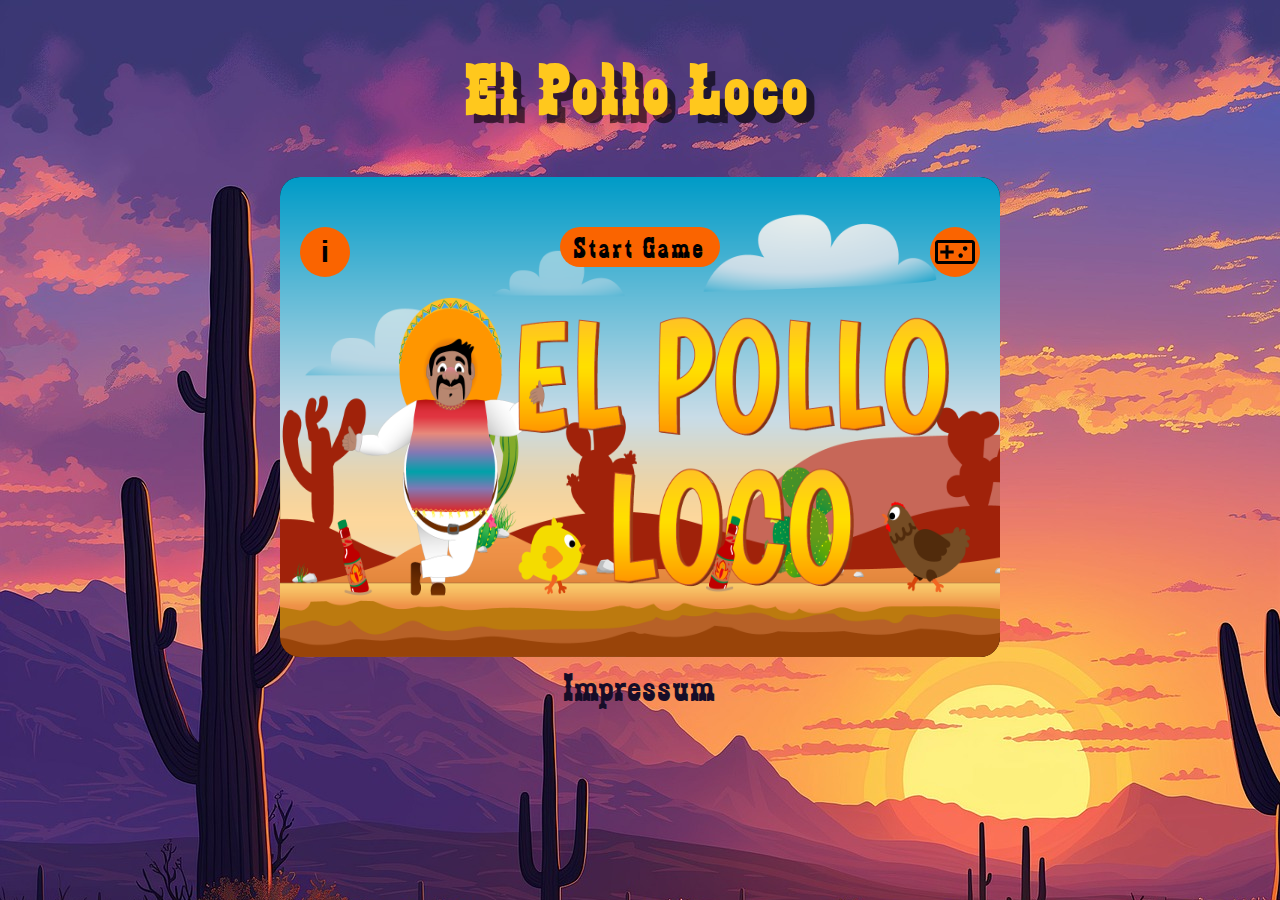
==== index.html @ 18d1c810 "first commit" ====
<!DOCTYPE html>
<html lang="en">
<head>
    <meta charset="UTF-8">
    <meta name="viewport" content="width=device-width, initial-scale=1.0">
    <title>El Pollo Loco</title>
    <link rel="icon" type="image/x-icon" href="./img/sombrero.jpg">
    <link rel="stylesheet" href="style.css">
    <script src="./models/drawable-object.class.js"></script>
    <script src="./models/movable-object.class.js"></script>
    <script src="./models/character.class.js"></script>
    <script src="./models/chicken.class.js"></script>
    <script src="./models/chicken-small.class.js"></script>
    <script src="./models/coin.class.js"></script>
    <script src="./models/bottle.class.js"></script>
    <script src="./models/cloud.class.js"></script>
    <script src="./models/status-bar.class.js"></script>
    <script src="./models/coin-bar.class.js"></script>
    <script src="./models/bottle-bar.class.js"></script>
    <script src="./models/endboss-bar.class.js"></script>
    <script src="./models/world.class.js"></script>
    <script src="./models/background-objecte.class.js"></script>
    <script src="./models/keyboard.class.js"></script>
    <script src="./models/level.class.js"></script>
    <script src="./models/throwable-object.js"></script>
    <script src="./models/endboss.class.js"></script>
    <script src="./levels/level1.js"></script>
    <script src="./js/game.js"></script>
</head>
<body>
    <h1>El Pollo Loco</h1>
    <div id="fullScreen">
        <div id="startScreen">
            <img class="start_screen_img" src="./img/9_intro_outro_screens/start/startscreen_2.png" alt="startscreen image">
            <button id="startButton" class="start_button" onclick="startGame()">Start Game</button>
            <button id="infoButton" class="info_button" onclick="openInfo()">i</button>
            <button id="infoController" class="controller_button" onclick="controllerInfo()"><img src="./img/videogame_asset.svg" alt="icon_controller"></button>
        </div>
        <div class="info_screen d_none" id="infoScreen">
            <img onclick="closeInfo()" class="icon_close" src="./img/close.svg" alt="icon_close">
            <span class="info_text">
                El Pollo Loco is a 2D action game where a Mexican hero battles against chicks, chickens, and a giant chicken boss.<br>
                <br>
                Jump on chicks and chickens, and hurl Tabasco bottles at the boss to win.<br>
                <br>
                If you Hit the boss to emerge victorious!
            </span>
        </div>
        <div class="controller_screen d_none" id="controllerScreen">
            <img onclick="closeInfo()" class="icon_close" src="./img/close.svg" alt="icon_close">
            <div class="how_to_play">
            <h3>How to play:</h3>
            <div class="controller">
            <img src="./img/arrow_left.svg" alt="icon_arrow_left">Move left
            </div>
            <div class="controller">
            <img src="./img/arrow_right.svg" alt="icon_arrow_right">Move right
            </div>
            <div class="controller">
            <img src="./img/space_bar.svg" alt="icon_space_bar">Jump
            </div>
            <div class="controller">
            <img class="controller_bottle" src="./img/6_salsa_bottle/salsa_bottle.png" alt="image_salsa_bottle">D
            </div>
            </div>
        </div>
        <img class="icon_audio d_none" id="iconAudio" onclick="muteAudio()" src="./img/volume_up.svg" alt="icon_audio_volume_up">
        <img class="icon_audio d_none" id="iconAudioOff" onclick="playAudio()" src="./img/volume_off.svg" alt="icon_audio_volume_off">
        <canvas id="canvas" width="720" height="480"></canvas>
         <div style="display: none;" id="gameOver">
            <img class="game_over" src="./img/9_intro_outro_screens/game_over/game over...png" alt="image_game_over">
            <button class="restart_button" id="restartButton" onclick="restartGame()">Restart</button>
        </div>
        <div class="d_none" id="youWin">
            <img class="you_win_img" src="./img/You won, you lost/You Win A.png" alt="image_you_win">
            <button class="back_to_menu_button" id="backToMenuButton" onclick="backToMenu()">Back to Menu</button>
        </div>
        <div id="mobileController" class="controller_mobile d_none">
            <div class="move_keys">
                <button class="touch_btn" id="btnLeft"><img src="./img/arrow_left.svg" alt="icon_arrow_left"></button>
                <button class="touch_btn" id="btnRight"><img src="./img/arrow_right.svg" alt="icon_arrow_right"></button>
            </div>
            <div class="throw_and_jump_key">
                <button class="touch_btn" id="btnJump"><img src="./img/arrow_up.svg" alt="icon_arrow_up"></button>
                <button class="touch_btn" id="btnThrow"><img class="salsa_bottle_img" src="./img/6_salsa_bottle/salsa_bottle.png" alt="image_salsa_bottle"></button>
            </div>
        </div>
        <div class="impressum">
            <a href="impressum.html" target="_blank">Impressum</a>
        </div>
        <div class="landscape_modus d_none" id="landscape">
            <div class="display_flex">
                <img class="icon_sreen_rotation" src="./img/screen_rotation_48dp.svg" alt="icon_sreen_rotation">
                <h2>Please Rotate your device</h2>
            </div>
        </div>
    </div>
</body>
</html>
---- style.css ----
@font-face {
  font-family: 'zabars';
  src:url('fonts/zabars.ttf') format('truetype');
}

body {
  margin: 0;
  display: flex;
  flex-direction: column;
  align-items: center;
  background-image: url('img/background_el_pollo_loco.jpg');
  font-family: 'zabars', Arial, Helvetica, sans-serif;
}

button:hover {
  scale: 1.01;
}

h1 {
  color: #ffc81d;
  letter-spacing: 6px;
  text-shadow: 8px 8px rgba(0, 0, 0, 0.6);
  font-size: 72px;
}

h2 {
  color: #ffc81d;
  letter-spacing: 6px;
  text-shadow: 8px 8px rgba(0, 0, 0, 0.6);
  font-size: 72px;
  margin-block-end: 0;
}

h3 {
  color: #ffc81d;
  letter-spacing: 6px;
  text-shadow: 8px 8px rgba(0, 0, 0, 0.6);
  font-size: 72px;
  margin: 0;
}

a {
  color: #160D28;
  text-decoration: none;
  letter-spacing: 2px;
}

.icon_sreen_rotation {
  width: 180px;
}

.display_flex {
  display: flex;
  justify-content: center;
  align-items: center;
  flex-direction: column;
  padding-top: 320px;
}

canvas {
  background-color: black;
  border-radius: 20px;
  display: block;
}

.start_screen_img {
  height: 480px;
  width: 720px;
  border-radius: 20px;
  position: absolute;
  display: block;
}

.info_button {
  position: absolute;
  transform: translate(20px, 50px);
  width: 50px;
  height: 50px;
  cursor: pointer;
  border-radius: 50%;
  border: unset;
  font-size: 30px;
  font-weight: 700;
  background-color: #FA6400;
}

.controller_button {
  position: absolute;
  transform: translate(650px, 50px);
  width: 50px;
  height: 50px;
  cursor: pointer;
  border-radius: 50%;
  border: unset;
  background-color: #FA6400;
  display: flex;
  align-items: center;
  justify-content: center;
}

.controller_screen {
  position: absolute;
  width: 720px;
  height: 480px;
  background-color: #FA6400;
  border-radius: 20px;
}

.controller {
  display: flex;
  align-items: center;
  font-size: 30px;
}

.how_to_play {
  display: flex;
  align-items: center;
  flex-direction: column;
  gap: 16px;
}

p {
  padding-right: 16px;
}

.info_screen {
  position: absolute;
  width: 720px;
  height: 480px;
  background-color: #FA6400;
  border-radius: 20px;
}

.controller_bottle {
  width: 80px;
}  

.icon_close {
  cursor: pointer;
}

.info_text {
  display: flex;
  justify-content: center;
  text-align: center;
  font-size: 48px;
}

.start_button {
  position: absolute;
  transform: translate(280px, 50px);
  width: 160px;
  height: 40px;
  cursor: pointer;
  border-radius: 20px;
  border: unset;
  font-size: 30px;
  background-color: #FA6400;
  font-family: 'zabars', Arial, Helvetica, sans-serif;
  letter-spacing: 3px;
}

.icon_audio {
  position: absolute;
  transform: translate(330px, 20px);
  border-radius: 50%;
  cursor: pointer;
}

.d_none {
  display: none;
}

.game_over {
  width: 720px;
  height: 485px;
  border-radius: 20px;
  position: absolute;
  transform: translate(0px, -485px);
}

.restart_button {
  position: absolute;
  transform: translate(280px, -420px);
  width: 160px;
  height: 40px;
  cursor: pointer;
  border-radius: 20px;
  border: unset;
  font-size: 30px;
  background-color: #FA6400;
  font-family: 'zabars', Arial, Helvetica, sans-serif;
  letter-spacing: 3px;
}

.you_win_img {
  width: 720px;
  height: 485px;
  border-radius: 20px;
  position: absolute;
  transform: translate(0px, -485px);
}

.back_to_menu_button {
  position: absolute;
  transform: translate(270px, -400px);
  width: 200px;
  height: 40px;
  cursor: pointer;
  border-radius: 20px;
  border: unset;
  font-size: 30px;
  background-color: #FA6400;
  font-family: 'zabars', Arial, Helvetica, sans-serif;
  letter-spacing: 3px;
}

.salsa_bottle_img {
  width: 50px;
}

.touch_btn {
  border-radius: 50%;
  border: unset;
  background-color: #ffc81d;
}

.move_keys {
  position: absolute;
  transform: translate(10px, -60px);
}

.throw_and_jump_key {
  position: absolute;
  transform: translate(440px, -60px);
}

.landscape_modus {
  position: absolute;
  height: 100vh;
  top: 0;
  left: 0;
  right: 0;
  bottom: 0;
  background-color: rgba(0, 0, 0, 0.8);
  z-index: 1;
  font-size: 60px;
  text-align: center;
  letter-spacing: 2px;
  text-shadow: 2px 2px rgba(0, 0, 0, 0.6);
}

.impressum {
  display: flex;
  justify-content: center;
  font-size: 40px;
  margin-top: 8px;
}

@media only screen and (min-width: 650px) and (max-width: 1100px) {
    .landscape_modus {
      display: unset;
    }
}

@media (max-width: 1000px) {
    h1 {
      display: none;
    }

    .impressum {
      display: none;
    }
}

@media (max-width: 939px) {
    .landscape_modus {
      display: none;
    }

    .start_screen_img {
      height: 100%;
      transform: translate(0px, 0px);
    }

    .controller_mobile {
      display: unset;
    }
}  
    

/* Smartphones -------*/
@media only screen and (max-width: 720px) {
    canvas {
        width: 100%;
    }
}

/* Smartphones -------*/
@media only screen and (max-height: 480px) {
    canvas {
        height: 100vh;
    }
}
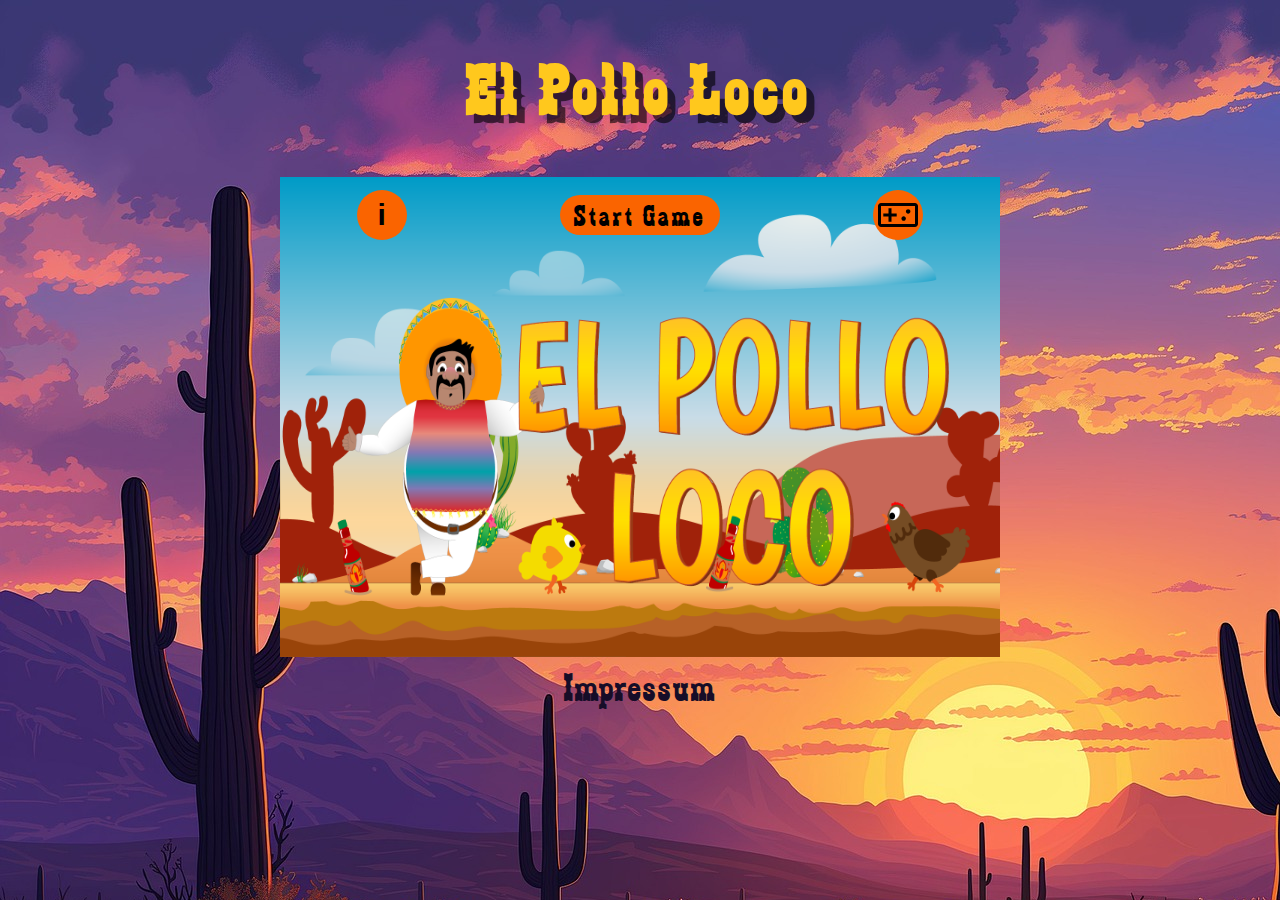
==== commit 905753a0: "responsive" ====
--- a/index.html
+++ b/index.html
@@ -32,9 +32,11 @@
     <div id="fullScreen">
         <div id="startScreen">
             <img class="start_screen_img" src="./img/9_intro_outro_screens/start/startscreen_2.png" alt="startscreen image">
+            <div id="buttonInfo" class="buttons">
+            <button id="infoButton" class="info_button" onclick="openInfo()">i</button>
             <button id="startButton" class="start_button" onclick="startGame()">Start Game</button>
-            <button id="infoButton" class="info_button" onclick="openInfo()">i</button>
             <button id="infoController" class="controller_button" onclick="controllerInfo()"><img src="./img/videogame_asset.svg" alt="icon_controller"></button>
+            </div>
         </div>
         <div class="info_screen d_none" id="infoScreen">
             <img onclick="closeInfo()" class="icon_close" src="./img/close.svg" alt="icon_close">
@@ -69,7 +71,9 @@
         <canvas id="canvas" width="720" height="480"></canvas>
          <div style="display: none;" id="gameOver">
             <img class="game_over" src="./img/9_intro_outro_screens/game_over/game over...png" alt="image_game_over">
+            <div>
             <button class="restart_button" id="restartButton" onclick="restartGame()">Restart</button>
+            </div>
         </div>
         <div class="d_none" id="youWin">
             <img class="you_win_img" src="./img/You won, you lost/You Win A.png" alt="image_you_win">
@@ -88,9 +92,9 @@
         <div class="impressum">
             <a href="impressum.html" target="_blank">Impressum</a>
         </div>
-        <div class="landscape_modus d_none" id="landscape">
+        <div class="landscape_modus d_none" id="rotateDeviceMessage">
             <div class="display_flex">
-                <img class="icon_sreen_rotation" src="./img/screen_rotation_48dp.svg" alt="icon_sreen_rotation">
+                <img class="icon_sreen_rotation" src="./img/screen_rotation_48dp.svg" alt="icon_screen_rotation">
                 <h2>Please Rotate your device</h2>
             </div>
         </div>
--- a/style.css
+++ b/style.css
@@ -1,6 +1,6 @@
 @font-face {
-  font-family: 'zabars';
-  src:url('fonts/zabars.ttf') format('truetype');
+  font-family: "zabars";
+  src: url("fonts/zabars.ttf") format("truetype");
 }
 
 body {
@@ -8,8 +8,8 @@
   display: flex;
   flex-direction: column;
   align-items: center;
-  background-image: url('img/background_el_pollo_loco.jpg');
-  font-family: 'zabars', Arial, Helvetica, sans-serif;
+  background-image: url("img/background_el_pollo_loco.jpg");
+  font-family: "zabars", Arial, Helvetica, sans-serif;
 }
 
 button:hover {
@@ -40,7 +40,7 @@
 }
 
 a {
-  color: #160D28;
+  color: #160d28;
   text-decoration: none;
   letter-spacing: 2px;
 }
@@ -54,7 +54,6 @@
   justify-content: center;
   align-items: center;
   flex-direction: column;
-  padding-top: 320px;
 }
 
 canvas {
@@ -65,15 +64,12 @@
 
 .start_screen_img {
   height: 480px;
-  width: 720px;
-  border-radius: 20px;
+  width: 720px;;
   position: absolute;
   display: block;
 }
 
 .info_button {
-  position: absolute;
-  transform: translate(20px, 50px);
   width: 50px;
   height: 50px;
   cursor: pointer;
@@ -81,18 +77,16 @@
   border: unset;
   font-size: 30px;
   font-weight: 700;
-  background-color: #FA6400;
+  background-color: #fa6400;
 }
 
 .controller_button {
-  position: absolute;
-  transform: translate(650px, 50px);
   width: 50px;
   height: 50px;
   cursor: pointer;
   border-radius: 50%;
   border: unset;
-  background-color: #FA6400;
+  background-color: #fa6400;
   display: flex;
   align-items: center;
   justify-content: center;
@@ -102,7 +96,7 @@
   position: absolute;
   width: 720px;
   height: 480px;
-  background-color: #FA6400;
+  background-color: #fa6400;
   border-radius: 20px;
 }
 
@@ -127,13 +121,13 @@
   position: absolute;
   width: 720px;
   height: 480px;
-  background-color: #FA6400;
+  background-color: #fa6400;
   border-radius: 20px;
 }
 
 .controller_bottle {
-  width: 80px;
-}  
+  width: 50px;
+}
 
 .icon_close {
   cursor: pointer;
@@ -146,17 +140,24 @@
   font-size: 48px;
 }
 
+.buttons {
+  display: flex;
+  justify-content: space-around;
+  align-items: center;
+  width: 720px;
+  position: absolute;
+  padding-top: 1%;
+}
+
 .start_button {
-  position: absolute;
-  transform: translate(280px, 50px);
   width: 160px;
   height: 40px;
   cursor: pointer;
   border-radius: 20px;
   border: unset;
   font-size: 30px;
-  background-color: #FA6400;
-  font-family: 'zabars', Arial, Helvetica, sans-serif;
+  background-color: #fa6400;
+  font-family: "zabars", Arial, Helvetica, sans-serif;
   letter-spacing: 3px;
 }
 
@@ -188,8 +189,8 @@
   border-radius: 20px;
   border: unset;
   font-size: 30px;
-  background-color: #FA6400;
-  font-family: 'zabars', Arial, Helvetica, sans-serif;
+  background-color: #fa6400;
+  font-family: "zabars", Arial, Helvetica, sans-serif;
   letter-spacing: 3px;
 }
 
@@ -210,8 +211,8 @@
   border-radius: 20px;
   border: unset;
   font-size: 30px;
-  background-color: #FA6400;
-  font-family: 'zabars', Arial, Helvetica, sans-serif;
+  background-color: #fa6400;
+  font-family: "zabars", Arial, Helvetica, sans-serif;
   letter-spacing: 3px;
 }
 
@@ -257,48 +258,113 @@
   margin-top: 8px;
 }
 
-@media only screen and (min-width: 650px) and (max-width: 1100px) {
-    .landscape_modus {
-      display: unset;
-    }
-}
-
-@media (max-width: 1000px) {
-    h1 {
-      display: none;
-    }
-
-    .impressum {
-      display: none;
-    }
-}
-
-@media (max-width: 939px) {
-    .landscape_modus {
-      display: none;
-    }
-
-    .start_screen_img {
-      height: 100%;
-      transform: translate(0px, 0px);
-    }
-
-    .controller_mobile {
-      display: unset;
-    }
-}  
-    
+a:hover {
+  text-decoration: underline;
+  color: white;
+}
+
+@media (max-width: 1031px) {
+  h1 {
+    display: none;
+  }
+
+  .impressum {
+    display: none;
+  }
+
+}
+
+@media only screen and (orientation: landscape) {
+  .landscape_modus {
+    display: none;
+  }
+  
+  canvas {
+    display: block;
+  }
+}
+
+@media only screen and (orientation: portrait) {
+  .landscape_modus {
+    display: flex;
+    justify-content: center;
+    align-items: center;
+    position: unset;
+    width: 100vw;
+  }
+
+  #canvas {
+    display: none;
+  }
+
+  .icon_audio {
+    display: none;
+  }
+
+  h1 {
+    display: none;
+  }
+
+  .impressum {
+    display: none;
+  }
+
+  #startScreen {
+    display: none;
+  }
+
+  .game_over {
+    display: none;
+  }
+}
 
 /* Smartphones -------*/
 @media only screen and (max-width: 720px) {
-    canvas {
-        width: 100%;
-    }
+  canvas {
+    width: 100%;
+  }
 }
 
 /* Smartphones -------*/
 @media only screen and (max-height: 480px) {
-    canvas {
-        height: 100vh;
-    }
-}+  canvas {
+    height: 100vh;
+  }
+
+  .start_screen_img {
+    height: 100vh;
+    width: 100vw;
+    left: 0;
+    right: 0;
+    bottom: 0;
+    top: 0;
+    border-radius: 0px;
+  }
+
+  .info_screen {
+    width: 100vw;
+    height: 100vh;
+    border-radius: 0px;
+    left: 0;
+  }
+
+  .controller_screen {
+    width: 100vw;
+    height: 100vh;
+    border-radius: 0px;
+    left: 0;
+  }
+
+  .game_over {
+    width: 100vw;
+    height: 100vh;
+    border-radius: 0px;
+    left: 0;
+    right: 0;
+    transform: translate(0px, -100%);
+  }
+
+  .restart_button {
+    transform: translate(153%, -931%);
+  }
+}
